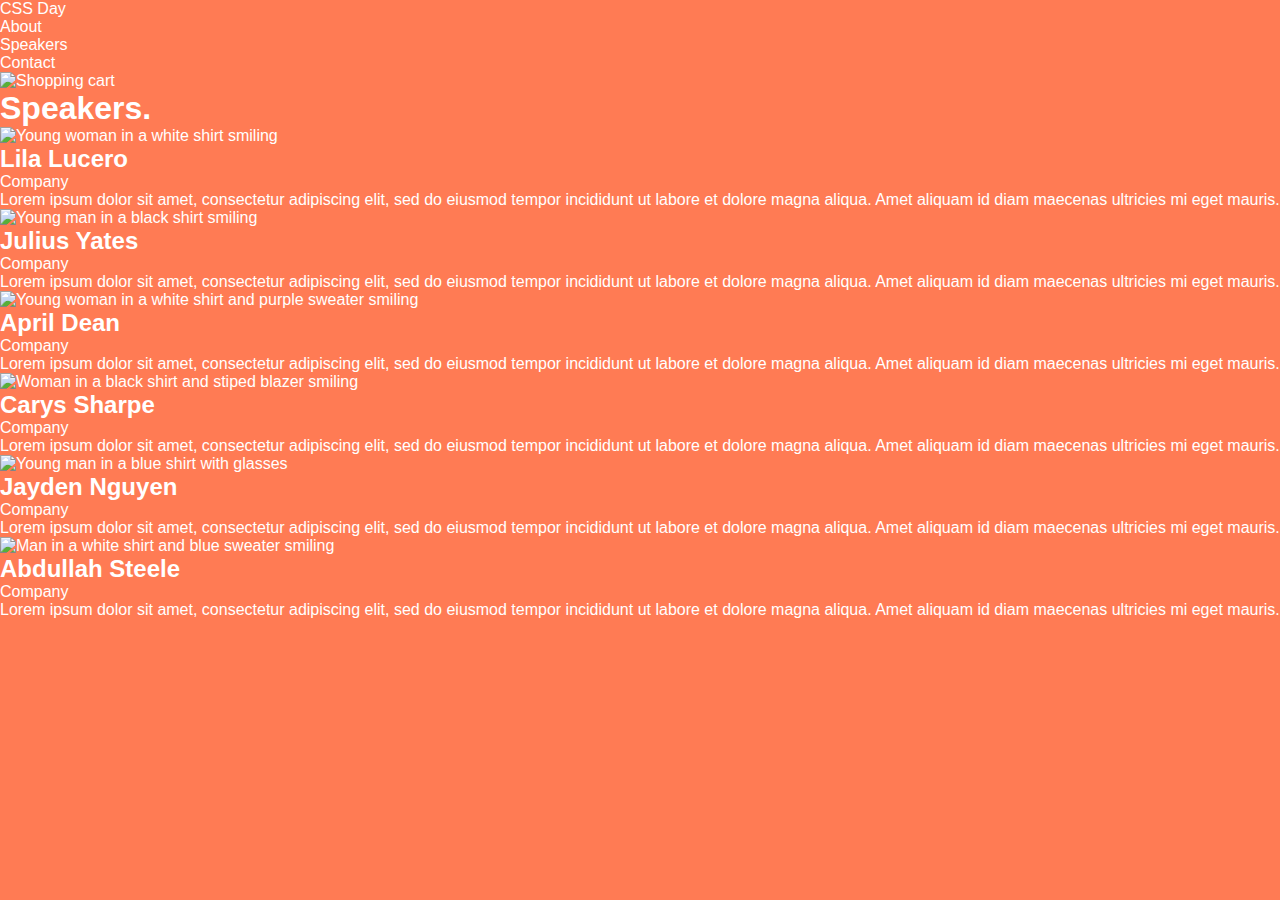
==== speakers.html @ f71b5611 "Merge branch 'foundation'" ====
<!DOCTYPE html>
<html lang="en">
<head>
    <meta charset="UTF-8">
    <meta http-equiv="X-UA-Compatible" content="IE=edge">
    <meta name="viewport" content="width=device-width, initial-scale=1.0">
    <title>CSS Day Speakers</title>
    <link rel="stylesheet" href="./styles/speakers.css">
</head>
<body class="body">
    <header>
        <a href="/">CSS Day</a>
        <div>
            <nav>
                <ul>
                    <li><a href="#">About</a></li>
                    <li><a href="speakers.html">Speakers</a></li>
                    <li><a href="#">Contact</a></li>
                </ul>
            </nav>
            <img src="./icons/shopping-cart.svg" alt="Shopping cart">
        </div>
    </header>
    <main>
       <h1>Speakers.</h1>
       <div>
        <img src="https://images.unsplash.com/photo-1611432579699-484f7990b127?ixlib=rb-4.0.3&ixid=MnwxMjA3fDB8MHxwaG90by1wYWdlfHx8fGVufDB8fHx8&auto=format&fit=crop&w=1770&q=80" alt="Young woman in a white shirt smiling">
        <h2>Lila Lucero</h2>
        <p>Company</p>
        <p>Lorem ipsum dolor sit amet, consectetur adipiscing elit, sed do eiusmod tempor incididunt ut labore et dolore magna aliqua. Amet aliquam id diam maecenas ultricies mi eget mauris.</p>
       </div>

       <div>
        <img src="https://images.unsplash.com/photo-1633332755192-727a05c4013d?ixlib=rb-4.0.3&ixid=MnwxMjA3fDB8MHxwaG90by1wYWdlfHx8fGVufDB8fHx8&auto=format&fit=crop&w=1180&q=80" alt="Young man in a black shirt smiling">
        <h2>Julius Yates</h2>
        <p>Company</p>
        <p>Lorem ipsum dolor sit amet, consectetur adipiscing elit, sed do eiusmod tempor incididunt ut labore et dolore magna aliqua. Amet aliquam id diam maecenas ultricies mi eget mauris.</p>
       </div>

       <div>
        <img src="https://images.unsplash.com/photo-1627161683077-e34782c24d81?ixlib=rb-4.0.3&ixid=MnwxMjA3fDB8MHxwaG90by1wYWdlfHx8fGVufDB8fHx8&auto=format&fit=crop&w=806&q=80" alt="Young woman in a white shirt and purple sweater smiling">
        <h2>April Dean</h2>
        <p>Company</p>
        <p>Lorem ipsum dolor sit amet, consectetur adipiscing elit, sed do eiusmod tempor incididunt ut labore et dolore magna aliqua. Amet aliquam id diam maecenas ultricies mi eget mauris.</p>
       </div>

       <div>
        <img src="https://images.unsplash.com/photo-1573497019940-1c28c88b4f3e?ixlib=rb-4.0.3&ixid=MnwxMjA3fDB8MHxwaG90by1wYWdlfHx8fGVufDB8fHx8&auto=format&fit=crop&w=774&q=80" alt="Woman in a black shirt and stiped blazer smiling">
        <h2>Carys Sharpe</h2>
        <p>Company</p>
        <p>Lorem ipsum dolor sit amet, consectetur adipiscing elit, sed do eiusmod tempor incididunt ut labore et dolore magna aliqua. Amet aliquam id diam maecenas ultricies mi eget mauris.</p>
       </div>

       <div>
        <img src="https://images.unsplash.com/photo-1540569014015-19a7be504e3a?ixlib=rb-4.0.3&ixid=MnwxMjA3fDB8MHxwaG90by1wYWdlfHx8fGVufDB8fHx8&auto=format&fit=crop&w=1035&q=80" alt="Young man in a blue shirt with glasses">
        <h2>Jayden Nguyen</h2>
        <p>Company</p>
        <p>Lorem ipsum dolor sit amet, consectetur adipiscing elit, sed do eiusmod tempor incididunt ut labore et dolore magna aliqua. Amet aliquam id diam maecenas ultricies mi eget mauris.</p>
       </div>

       <div>
        <img src="https://images.unsplash.com/photo-1629425733761-caae3b5f2e50?ixlib=rb-4.0.3&ixid=MnwxMjA3fDB8MHxwaG90by1wYWdlfHx8fGVufDB8fHx8&auto=format&fit=crop&w=774&q=80" alt="Man in a white shirt and blue sweater smiling">
        <h2>Abdullah Steele</h2>
        <p>Company</p>
        <p>Lorem ipsum dolor sit amet, consectetur adipiscing elit, sed do eiusmod tempor incididunt ut labore et dolore magna aliqua. Amet aliquam id diam maecenas ultricies mi eget mauris.</p>
       </div>
    </main>
</body>
</html>
---- styles/speakers.css ----
@import './base.css';
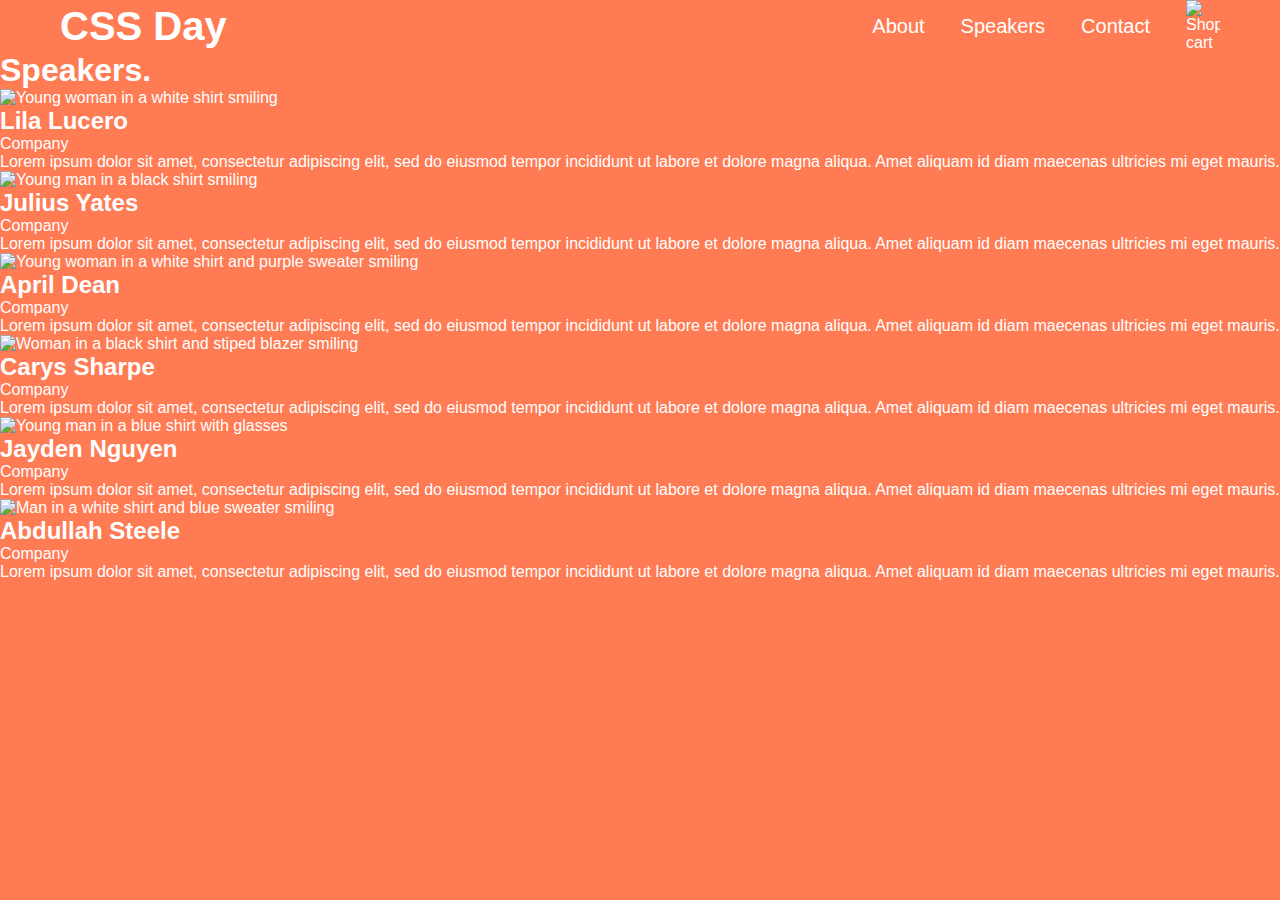
==== commit 4e9bf9c8: "fhinishes styling for index.html" ====
--- a/speakers.html
+++ b/speakers.html
@@ -1,69 +1,113 @@
 <!DOCTYPE html>
 <html lang="en">
-<head>
-    <meta charset="UTF-8">
-    <meta http-equiv="X-UA-Compatible" content="IE=edge">
-    <meta name="viewport" content="width=device-width, initial-scale=1.0">
+  <head>
+    <meta charset="UTF-8" />
+    <meta http-equiv="X-UA-Compatible" content="IE=edge" />
+    <meta name="viewport" content="width=device-width, initial-scale=1.0" />
     <title>CSS Day Speakers</title>
-    <link rel="stylesheet" href="./styles/speakers.css">
-</head>
-<body class="body">
-    <header>
-        <a href="/">CSS Day</a>
-        <div>
-            <nav>
-                <ul>
-                    <li><a href="#">About</a></li>
-                    <li><a href="speakers.html">Speakers</a></li>
-                    <li><a href="#">Contact</a></li>
-                </ul>
-            </nav>
-            <img src="./icons/shopping-cart.svg" alt="Shopping cart">
-        </div>
+    <link rel="stylesheet" href="./styles/speakers.css" />
+  </head>
+  <body class="body">
+    <header class="header">
+      <a class="header__link" href="/">CSS Day</a>
+      <nav class="nav">
+        <ul class="nav__list">
+          <li class="nav__list-item"><a href="#">About</a></li>
+          <li class="nav__list-item"><a href="speakers.html">Speakers</a></li>
+          <li class="nav__list-item"><a href="#">Contact</a></li>
+        </ul>
+      </nav>
+      <img
+        class="header__logo"
+        src="./icons/shopping-cart.svg"
+        alt="Shopping cart"
+      />
     </header>
     <main>
-       <h1>Speakers.</h1>
-       <div>
-        <img src="https://images.unsplash.com/photo-1611432579699-484f7990b127?ixlib=rb-4.0.3&ixid=MnwxMjA3fDB8MHxwaG90by1wYWdlfHx8fGVufDB8fHx8&auto=format&fit=crop&w=1770&q=80" alt="Young woman in a white shirt smiling">
+      <h1>Speakers.</h1>
+      <div>
+        <img
+          src="https://images.unsplash.com/photo-1611432579699-484f7990b127?ixlib=rb-4.0.3&ixid=MnwxMjA3fDB8MHxwaG90by1wYWdlfHx8fGVufDB8fHx8&auto=format&fit=crop&w=1770&q=80"
+          alt="Young woman in a white shirt smiling"
+        />
         <h2>Lila Lucero</h2>
         <p>Company</p>
-        <p>Lorem ipsum dolor sit amet, consectetur adipiscing elit, sed do eiusmod tempor incididunt ut labore et dolore magna aliqua. Amet aliquam id diam maecenas ultricies mi eget mauris.</p>
-       </div>
+        <p>
+          Lorem ipsum dolor sit amet, consectetur adipiscing elit, sed do
+          eiusmod tempor incididunt ut labore et dolore magna aliqua. Amet
+          aliquam id diam maecenas ultricies mi eget mauris.
+        </p>
+      </div>
 
-       <div>
-        <img src="https://images.unsplash.com/photo-1633332755192-727a05c4013d?ixlib=rb-4.0.3&ixid=MnwxMjA3fDB8MHxwaG90by1wYWdlfHx8fGVufDB8fHx8&auto=format&fit=crop&w=1180&q=80" alt="Young man in a black shirt smiling">
+      <div>
+        <img
+          src="https://images.unsplash.com/photo-1633332755192-727a05c4013d?ixlib=rb-4.0.3&ixid=MnwxMjA3fDB8MHxwaG90by1wYWdlfHx8fGVufDB8fHx8&auto=format&fit=crop&w=1180&q=80"
+          alt="Young man in a black shirt smiling"
+        />
         <h2>Julius Yates</h2>
         <p>Company</p>
-        <p>Lorem ipsum dolor sit amet, consectetur adipiscing elit, sed do eiusmod tempor incididunt ut labore et dolore magna aliqua. Amet aliquam id diam maecenas ultricies mi eget mauris.</p>
-       </div>
+        <p>
+          Lorem ipsum dolor sit amet, consectetur adipiscing elit, sed do
+          eiusmod tempor incididunt ut labore et dolore magna aliqua. Amet
+          aliquam id diam maecenas ultricies mi eget mauris.
+        </p>
+      </div>
 
-       <div>
-        <img src="https://images.unsplash.com/photo-1627161683077-e34782c24d81?ixlib=rb-4.0.3&ixid=MnwxMjA3fDB8MHxwaG90by1wYWdlfHx8fGVufDB8fHx8&auto=format&fit=crop&w=806&q=80" alt="Young woman in a white shirt and purple sweater smiling">
+      <div>
+        <img
+          src="https://images.unsplash.com/photo-1627161683077-e34782c24d81?ixlib=rb-4.0.3&ixid=MnwxMjA3fDB8MHxwaG90by1wYWdlfHx8fGVufDB8fHx8&auto=format&fit=crop&w=806&q=80"
+          alt="Young woman in a white shirt and purple sweater smiling"
+        />
         <h2>April Dean</h2>
         <p>Company</p>
-        <p>Lorem ipsum dolor sit amet, consectetur adipiscing elit, sed do eiusmod tempor incididunt ut labore et dolore magna aliqua. Amet aliquam id diam maecenas ultricies mi eget mauris.</p>
-       </div>
+        <p>
+          Lorem ipsum dolor sit amet, consectetur adipiscing elit, sed do
+          eiusmod tempor incididunt ut labore et dolore magna aliqua. Amet
+          aliquam id diam maecenas ultricies mi eget mauris.
+        </p>
+      </div>
 
-       <div>
-        <img src="https://images.unsplash.com/photo-1573497019940-1c28c88b4f3e?ixlib=rb-4.0.3&ixid=MnwxMjA3fDB8MHxwaG90by1wYWdlfHx8fGVufDB8fHx8&auto=format&fit=crop&w=774&q=80" alt="Woman in a black shirt and stiped blazer smiling">
+      <div>
+        <img
+          src="https://images.unsplash.com/photo-1573497019940-1c28c88b4f3e?ixlib=rb-4.0.3&ixid=MnwxMjA3fDB8MHxwaG90by1wYWdlfHx8fGVufDB8fHx8&auto=format&fit=crop&w=774&q=80"
+          alt="Woman in a black shirt and stiped blazer smiling"
+        />
         <h2>Carys Sharpe</h2>
         <p>Company</p>
-        <p>Lorem ipsum dolor sit amet, consectetur adipiscing elit, sed do eiusmod tempor incididunt ut labore et dolore magna aliqua. Amet aliquam id diam maecenas ultricies mi eget mauris.</p>
-       </div>
+        <p>
+          Lorem ipsum dolor sit amet, consectetur adipiscing elit, sed do
+          eiusmod tempor incididunt ut labore et dolore magna aliqua. Amet
+          aliquam id diam maecenas ultricies mi eget mauris.
+        </p>
+      </div>
 
-       <div>
-        <img src="https://images.unsplash.com/photo-1540569014015-19a7be504e3a?ixlib=rb-4.0.3&ixid=MnwxMjA3fDB8MHxwaG90by1wYWdlfHx8fGVufDB8fHx8&auto=format&fit=crop&w=1035&q=80" alt="Young man in a blue shirt with glasses">
+      <div>
+        <img
+          src="https://images.unsplash.com/photo-1540569014015-19a7be504e3a?ixlib=rb-4.0.3&ixid=MnwxMjA3fDB8MHxwaG90by1wYWdlfHx8fGVufDB8fHx8&auto=format&fit=crop&w=1035&q=80"
+          alt="Young man in a blue shirt with glasses"
+        />
         <h2>Jayden Nguyen</h2>
         <p>Company</p>
-        <p>Lorem ipsum dolor sit amet, consectetur adipiscing elit, sed do eiusmod tempor incididunt ut labore et dolore magna aliqua. Amet aliquam id diam maecenas ultricies mi eget mauris.</p>
-       </div>
+        <p>
+          Lorem ipsum dolor sit amet, consectetur adipiscing elit, sed do
+          eiusmod tempor incididunt ut labore et dolore magna aliqua. Amet
+          aliquam id diam maecenas ultricies mi eget mauris.
+        </p>
+      </div>
 
-       <div>
-        <img src="https://images.unsplash.com/photo-1629425733761-caae3b5f2e50?ixlib=rb-4.0.3&ixid=MnwxMjA3fDB8MHxwaG90by1wYWdlfHx8fGVufDB8fHx8&auto=format&fit=crop&w=774&q=80" alt="Man in a white shirt and blue sweater smiling">
+      <div>
+        <img
+          src="https://images.unsplash.com/photo-1629425733761-caae3b5f2e50?ixlib=rb-4.0.3&ixid=MnwxMjA3fDB8MHxwaG90by1wYWdlfHx8fGVufDB8fHx8&auto=format&fit=crop&w=774&q=80"
+          alt="Man in a white shirt and blue sweater smiling"
+        />
         <h2>Abdullah Steele</h2>
         <p>Company</p>
-        <p>Lorem ipsum dolor sit amet, consectetur adipiscing elit, sed do eiusmod tempor incididunt ut labore et dolore magna aliqua. Amet aliquam id diam maecenas ultricies mi eget mauris.</p>
-       </div>
+        <p>
+          Lorem ipsum dolor sit amet, consectetur adipiscing elit, sed do
+          eiusmod tempor incididunt ut labore et dolore magna aliqua. Amet
+          aliquam id diam maecenas ultricies mi eget mauris.
+        </p>
+      </div>
     </main>
-</body>
-</html>+  </body>
+</html>
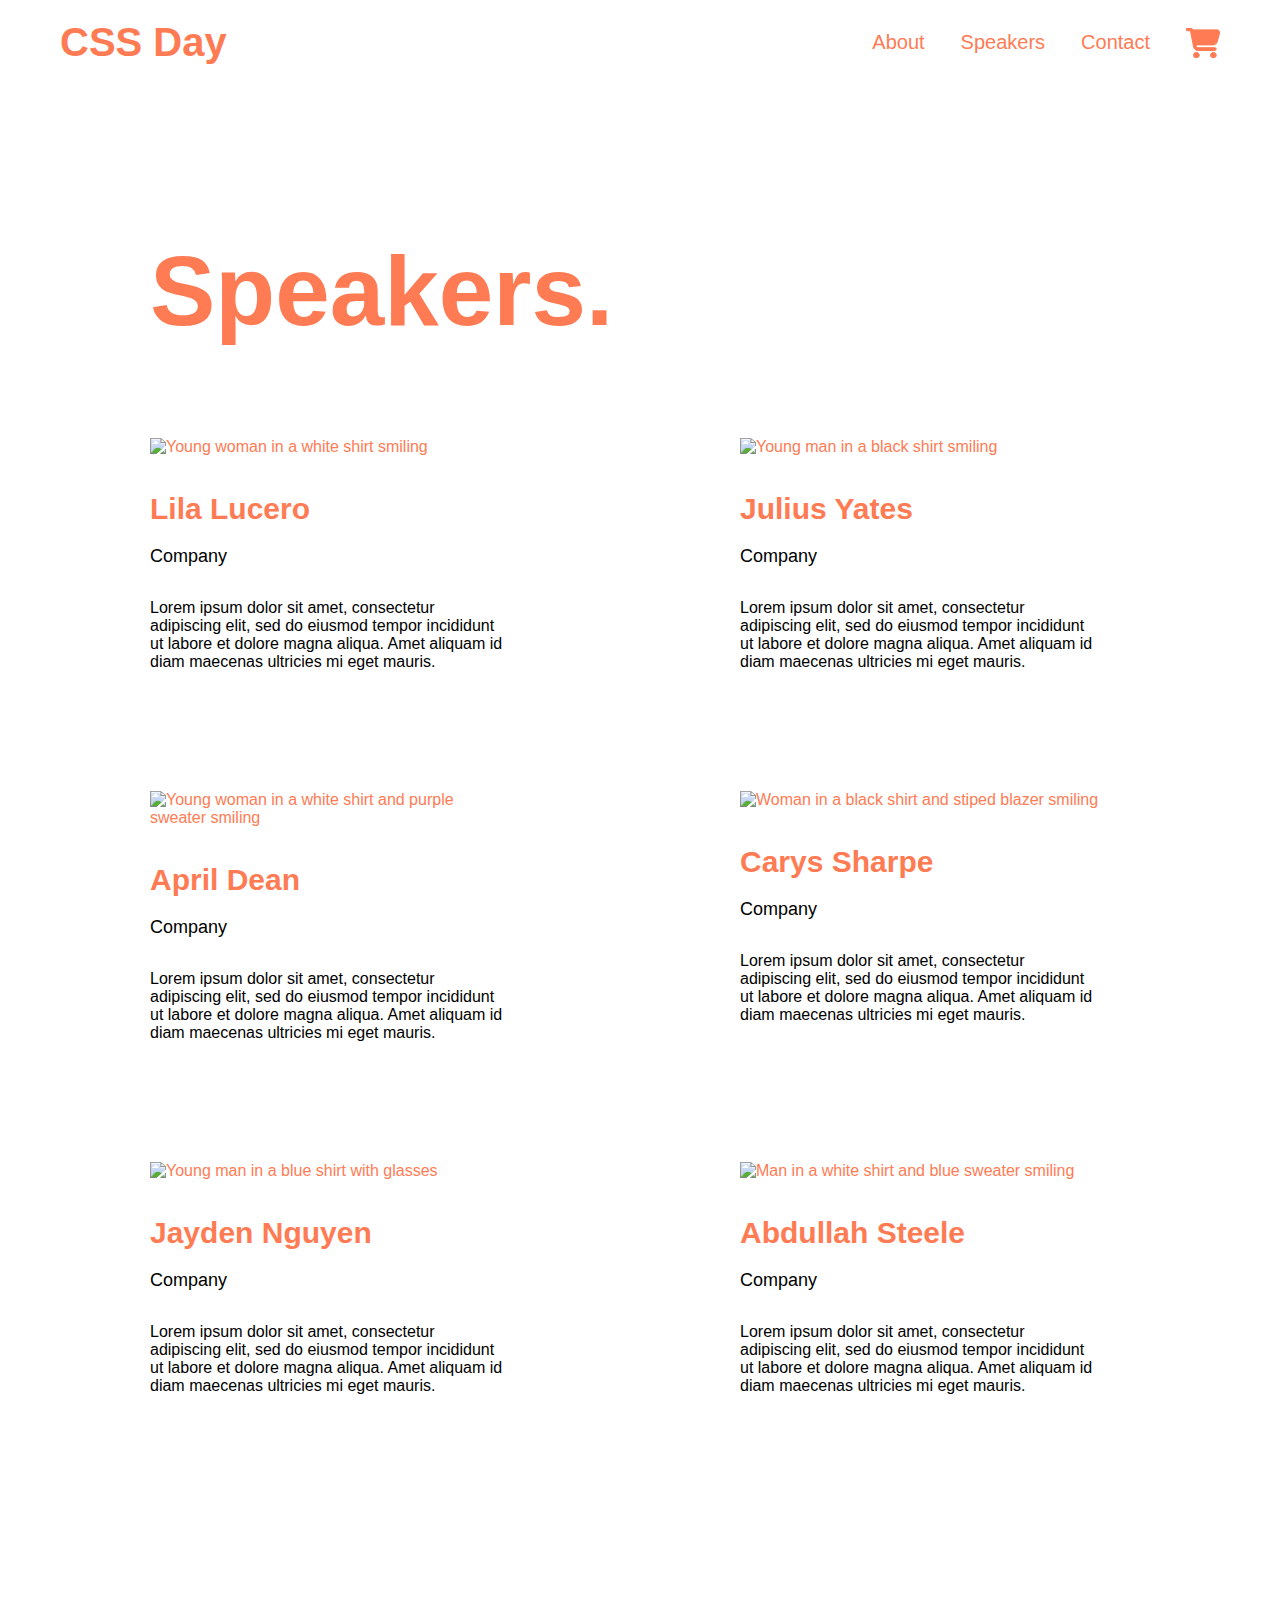
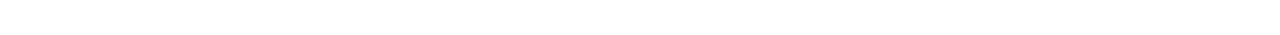
==== commit f1e5c01b: "adds responsive layout for speakers page" ====
--- a/speakers.html
+++ b/speakers.html
@@ -7,7 +7,7 @@
     <title>CSS Day Speakers</title>
     <link rel="stylesheet" href="./styles/speakers.css" />
   </head>
-  <body class="body">
+  <body class="body body--secondary speakers">
     <header class="header">
       <a class="header__link" href="/">CSS Day</a>
       <nav class="nav">
@@ -17,96 +17,119 @@
           <li class="nav__list-item"><a href="#">Contact</a></li>
         </ul>
       </nav>
-      <img
-        class="header__logo"
-        src="./icons/shopping-cart.svg"
-        alt="Shopping cart"
-      />
+      <svg
+        class="header__logo logo--secondary"
+        width="34"
+        height="30"
+        viewBox="0 0 34 30"
+        fill="none"
+        xmlns="http://www.w3.org/2000/svg"
+      >
+        <g clip-path="url(#clip0_5_286)">
+          <path
+            d="M0 1.40625C0 0.626953 0.631597 0 1.41667 0H4.10243C5.40104 0 6.55208 0.75 7.08924 1.875H31.3497C32.9021 1.875 34.0354 3.33984 33.6281 4.82813L31.208 13.752C30.7062 15.5918 29.024 16.875 27.1056 16.875H10.076L10.3948 18.5449C10.5247 19.207 11.109 19.6875 11.7878 19.6875H28.8056C29.5906 19.6875 30.2222 20.3145 30.2222 21.0938C30.2222 21.873 29.5906 22.5 28.8056 22.5H11.7878C9.74549 22.5 7.99236 21.0586 7.61458 19.0723L4.56875 3.19336C4.52743 2.9707 4.33264 2.8125 4.10243 2.8125H1.41667C0.631597 2.8125 0 2.18555 0 1.40625ZM7.55556 27.1875C7.55556 26.8182 7.62884 26.4524 7.77123 26.1112C7.91362 25.77 8.12232 25.4599 8.38542 25.1988C8.64852 24.9376 8.96086 24.7304 9.30462 24.5891C9.64837 24.4477 10.0168 24.375 10.3889 24.375C10.761 24.375 11.1294 24.4477 11.4732 24.5891C11.8169 24.7304 12.1293 24.9376 12.3924 25.1988C12.6555 25.4599 12.8642 25.77 13.0065 26.1112C13.1489 26.4524 13.2222 26.8182 13.2222 27.1875C13.2222 27.5568 13.1489 27.9226 13.0065 28.2638C12.8642 28.605 12.6555 28.9151 12.3924 29.1762C12.1293 29.4374 11.8169 29.6446 11.4732 29.7859C11.1294 29.9273 10.761 30 10.3889 30C10.0168 30 9.64837 29.9273 9.30462 29.7859C8.96086 29.6446 8.64852 29.4374 8.38542 29.1762C8.12232 28.9151 7.91362 28.605 7.77123 28.2638C7.62884 27.9226 7.55556 27.5568 7.55556 27.1875ZM27.3889 24.375C28.1403 24.375 28.861 24.6713 29.3924 25.1988C29.9237 25.7262 30.2222 26.4416 30.2222 27.1875C30.2222 27.9334 29.9237 28.6488 29.3924 29.1762C28.861 29.7037 28.1403 30 27.3889 30C26.6374 30 25.9168 29.7037 25.3854 29.1762C24.8541 28.6488 24.5556 27.9334 24.5556 27.1875C24.5556 26.4416 24.8541 25.7262 25.3854 25.1988C25.9168 24.6713 26.6374 24.375 27.3889 24.375Z"
+            fill="white"
+          />
+        </g>
+        <defs>
+          <clipPath id="clip0_5_286">
+            <rect width="34" height="30" fill="white" />
+          </clipPath>
+        </defs>
+      </svg>
     </header>
-    <main>
-      <h1>Speakers.</h1>
-      <div>
-        <img
-          src="https://images.unsplash.com/photo-1611432579699-484f7990b127?ixlib=rb-4.0.3&ixid=MnwxMjA3fDB8MHxwaG90by1wYWdlfHx8fGVufDB8fHx8&auto=format&fit=crop&w=1770&q=80"
-          alt="Young woman in a white shirt smiling"
-        />
-        <h2>Lila Lucero</h2>
-        <p>Company</p>
-        <p>
-          Lorem ipsum dolor sit amet, consectetur adipiscing elit, sed do
-          eiusmod tempor incididunt ut labore et dolore magna aliqua. Amet
-          aliquam id diam maecenas ultricies mi eget mauris.
-        </p>
-      </div>
+    <main class="main">
+      <h1 class="main__title">Speakers.</h1>
+      <div class="speakers-container">
+        <div class="speaker">
+          <img
+            class="speaker__image"
+            src="https://images.unsplash.com/photo-1611432579699-484f7990b127?ixlib=rb-4.0.3&ixid=MnwxMjA3fDB8MHxwaG90by1wYWdlfHx8fGVufDB8fHx8&auto=format&fit=crop&w=1770&q=80"
+            alt="Young woman in a white shirt smiling"
+          />
+          <h2 class="speaker__name">Lila Lucero</h2>
+          <p class="speaker__company">Company</p>
+          <p class="speaker__bio">
+            Lorem ipsum dolor sit amet, consectetur adipiscing elit, sed do
+            eiusmod tempor incididunt ut labore et dolore magna aliqua. Amet
+            aliquam id diam maecenas ultricies mi eget mauris.
+          </p>
+        </div>
 
-      <div>
-        <img
-          src="https://images.unsplash.com/photo-1633332755192-727a05c4013d?ixlib=rb-4.0.3&ixid=MnwxMjA3fDB8MHxwaG90by1wYWdlfHx8fGVufDB8fHx8&auto=format&fit=crop&w=1180&q=80"
-          alt="Young man in a black shirt smiling"
-        />
-        <h2>Julius Yates</h2>
-        <p>Company</p>
-        <p>
-          Lorem ipsum dolor sit amet, consectetur adipiscing elit, sed do
-          eiusmod tempor incididunt ut labore et dolore magna aliqua. Amet
-          aliquam id diam maecenas ultricies mi eget mauris.
-        </p>
-      </div>
+        <div class="speaker">
+          <img
+            class="speaker__image"
+            src="https://images.unsplash.com/photo-1633332755192-727a05c4013d?ixlib=rb-4.0.3&ixid=MnwxMjA3fDB8MHxwaG90by1wYWdlfHx8fGVufDB8fHx8&auto=format&fit=crop&w=1180&q=80"
+            alt="Young man in a black shirt smiling"
+          />
+          <h2 class="speaker__name">Julius Yates</h2>
+          <p class="speaker__company">Company</p>
+          <p class="speaker__bio">
+            Lorem ipsum dolor sit amet, consectetur adipiscing elit, sed do
+            eiusmod tempor incididunt ut labore et dolore magna aliqua. Amet
+            aliquam id diam maecenas ultricies mi eget mauris.
+          </p>
+        </div>
 
-      <div>
-        <img
-          src="https://images.unsplash.com/photo-1627161683077-e34782c24d81?ixlib=rb-4.0.3&ixid=MnwxMjA3fDB8MHxwaG90by1wYWdlfHx8fGVufDB8fHx8&auto=format&fit=crop&w=806&q=80"
-          alt="Young woman in a white shirt and purple sweater smiling"
-        />
-        <h2>April Dean</h2>
-        <p>Company</p>
-        <p>
-          Lorem ipsum dolor sit amet, consectetur adipiscing elit, sed do
-          eiusmod tempor incididunt ut labore et dolore magna aliqua. Amet
-          aliquam id diam maecenas ultricies mi eget mauris.
-        </p>
-      </div>
+        <div class="speaker">
+          <img
+            class="speaker__image speaker__image--top"
+            src="https://images.unsplash.com/photo-1627161683077-e34782c24d81?ixlib=rb-4.0.3&ixid=MnwxMjA3fDB8MHxwaG90by1wYWdlfHx8fGVufDB8fHx8&auto=format&fit=crop&w=806&q=80"
+            alt="Young woman in a white shirt and purple sweater smiling"
+          />
+          <h2 class="speaker__name">April Dean</h2>
+          <p class="speaker__company">Company</p>
+          <p class="speaker__bio">
+            Lorem ipsum dolor sit amet, consectetur adipiscing elit, sed do
+            eiusmod tempor incididunt ut labore et dolore magna aliqua. Amet
+            aliquam id diam maecenas ultricies mi eget mauris.
+          </p>
+        </div>
 
-      <div>
-        <img
-          src="https://images.unsplash.com/photo-1573497019940-1c28c88b4f3e?ixlib=rb-4.0.3&ixid=MnwxMjA3fDB8MHxwaG90by1wYWdlfHx8fGVufDB8fHx8&auto=format&fit=crop&w=774&q=80"
-          alt="Woman in a black shirt and stiped blazer smiling"
-        />
-        <h2>Carys Sharpe</h2>
-        <p>Company</p>
-        <p>
-          Lorem ipsum dolor sit amet, consectetur adipiscing elit, sed do
-          eiusmod tempor incididunt ut labore et dolore magna aliqua. Amet
-          aliquam id diam maecenas ultricies mi eget mauris.
-        </p>
-      </div>
+        <div class="speaker">
+          <img
+            class="speaker__image"
+            src="https://images.unsplash.com/photo-1573497019940-1c28c88b4f3e?ixlib=rb-4.0.3&ixid=MnwxMjA3fDB8MHxwaG90by1wYWdlfHx8fGVufDB8fHx8&auto=format&fit=crop&w=774&q=80"
+            alt="Woman in a black shirt and stiped blazer smiling"
+          />
+          <h2 class="speaker__name">Carys Sharpe</h2>
+          <p class="speaker__company">Company</p>
+          <p class="speaker__bio">
+            Lorem ipsum dolor sit amet, consectetur adipiscing elit, sed do
+            eiusmod tempor incididunt ut labore et dolore magna aliqua. Amet
+            aliquam id diam maecenas ultricies mi eget mauris.
+          </p>
+        </div>
 
-      <div>
-        <img
-          src="https://images.unsplash.com/photo-1540569014015-19a7be504e3a?ixlib=rb-4.0.3&ixid=MnwxMjA3fDB8MHxwaG90by1wYWdlfHx8fGVufDB8fHx8&auto=format&fit=crop&w=1035&q=80"
-          alt="Young man in a blue shirt with glasses"
-        />
-        <h2>Jayden Nguyen</h2>
-        <p>Company</p>
-        <p>
-          Lorem ipsum dolor sit amet, consectetur adipiscing elit, sed do
-          eiusmod tempor incididunt ut labore et dolore magna aliqua. Amet
-          aliquam id diam maecenas ultricies mi eget mauris.
-        </p>
-      </div>
+        <div class="speaker">
+          <img
+            class="speaker__image"
+            src="https://images.unsplash.com/photo-1540569014015-19a7be504e3a?ixlib=rb-4.0.3&ixid=MnwxMjA3fDB8MHxwaG90by1wYWdlfHx8fGVufDB8fHx8&auto=format&fit=crop&w=1035&q=80"
+            alt="Young man in a blue shirt with glasses"
+          />
+          <h2 class="speaker__name">Jayden Nguyen</h2>
+          <p class="speaker__company">Company</p>
+          <p class="speaker__bio">
+            Lorem ipsum dolor sit amet, consectetur adipiscing elit, sed do
+            eiusmod tempor incididunt ut labore et dolore magna aliqua. Amet
+            aliquam id diam maecenas ultricies mi eget mauris.
+          </p>
+        </div>
 
-      <div>
-        <img
-          src="https://images.unsplash.com/photo-1629425733761-caae3b5f2e50?ixlib=rb-4.0.3&ixid=MnwxMjA3fDB8MHxwaG90by1wYWdlfHx8fGVufDB8fHx8&auto=format&fit=crop&w=774&q=80"
-          alt="Man in a white shirt and blue sweater smiling"
-        />
-        <h2>Abdullah Steele</h2>
-        <p>Company</p>
-        <p>
-          Lorem ipsum dolor sit amet, consectetur adipiscing elit, sed do
-          eiusmod tempor incididunt ut labore et dolore magna aliqua. Amet
-          aliquam id diam maecenas ultricies mi eget mauris.
-        </p>
+        <div class="speaker">
+          <img
+            class="speaker__image speaker__image--top"
+            src="https://images.unsplash.com/photo-1629425733761-caae3b5f2e50?ixlib=rb-4.0.3&ixid=MnwxMjA3fDB8MHxwaG90by1wYWdlfHx8fGVufDB8fHx8&auto=format&fit=crop&w=774&q=80"
+            alt="Man in a white shirt and blue sweater smiling"
+          />
+          <h2 class="speaker__name">Abdullah Steele</h2>
+          <p class="speaker__company">Company</p>
+          <p class="speaker__bio">
+            Lorem ipsum dolor sit amet, consectetur adipiscing elit, sed do
+            eiusmod tempor incididunt ut labore et dolore magna aliqua. Amet
+            aliquam id diam maecenas ultricies mi eget mauris.
+          </p>
+        </div>
       </div>
     </main>
   </body>
--- a/styles/speakers.css
+++ b/styles/speakers.css
@@ -1 +1,55 @@
-@import './base.css';+@import './base.css';
+
+.speakers .logo--secondary path {
+  fill: var(--color-primary);
+  stroke: var(--color-primary);
+}
+
+.speakers .main__title {
+  font-size: 9.8rem;
+}
+
+.speakers-container {
+  margin: 90px 0;
+  display: grid;
+  grid-template-columns: repeat(2, 1fr);
+  column-gap: 200px;
+  row-gap: 120px;
+  justify-items: start;
+}
+
+.speaker {
+  max-width: 360px;
+}
+
+.speaker__image {
+  width: 310px;
+  height: 310px;
+  object-fit: cover;
+}
+
+.speaker__image--top {
+  object-position: top;
+}
+
+.speaker__name {
+  margin-top: 36px;
+  font-size: 3rem;
+}
+
+.speaker__company {
+  margin-top: 20px;
+  font-size: 1.8rem;
+  color: var(--color-text-on-secondary);
+}
+
+.speaker__bio {
+  margin-top: 32px;
+  color: var(--color-text-on-secondary);
+}
+
+@media (width < 850px) {
+  .speakers-container {
+    grid-template-columns: 1fr;
+  }
+}
